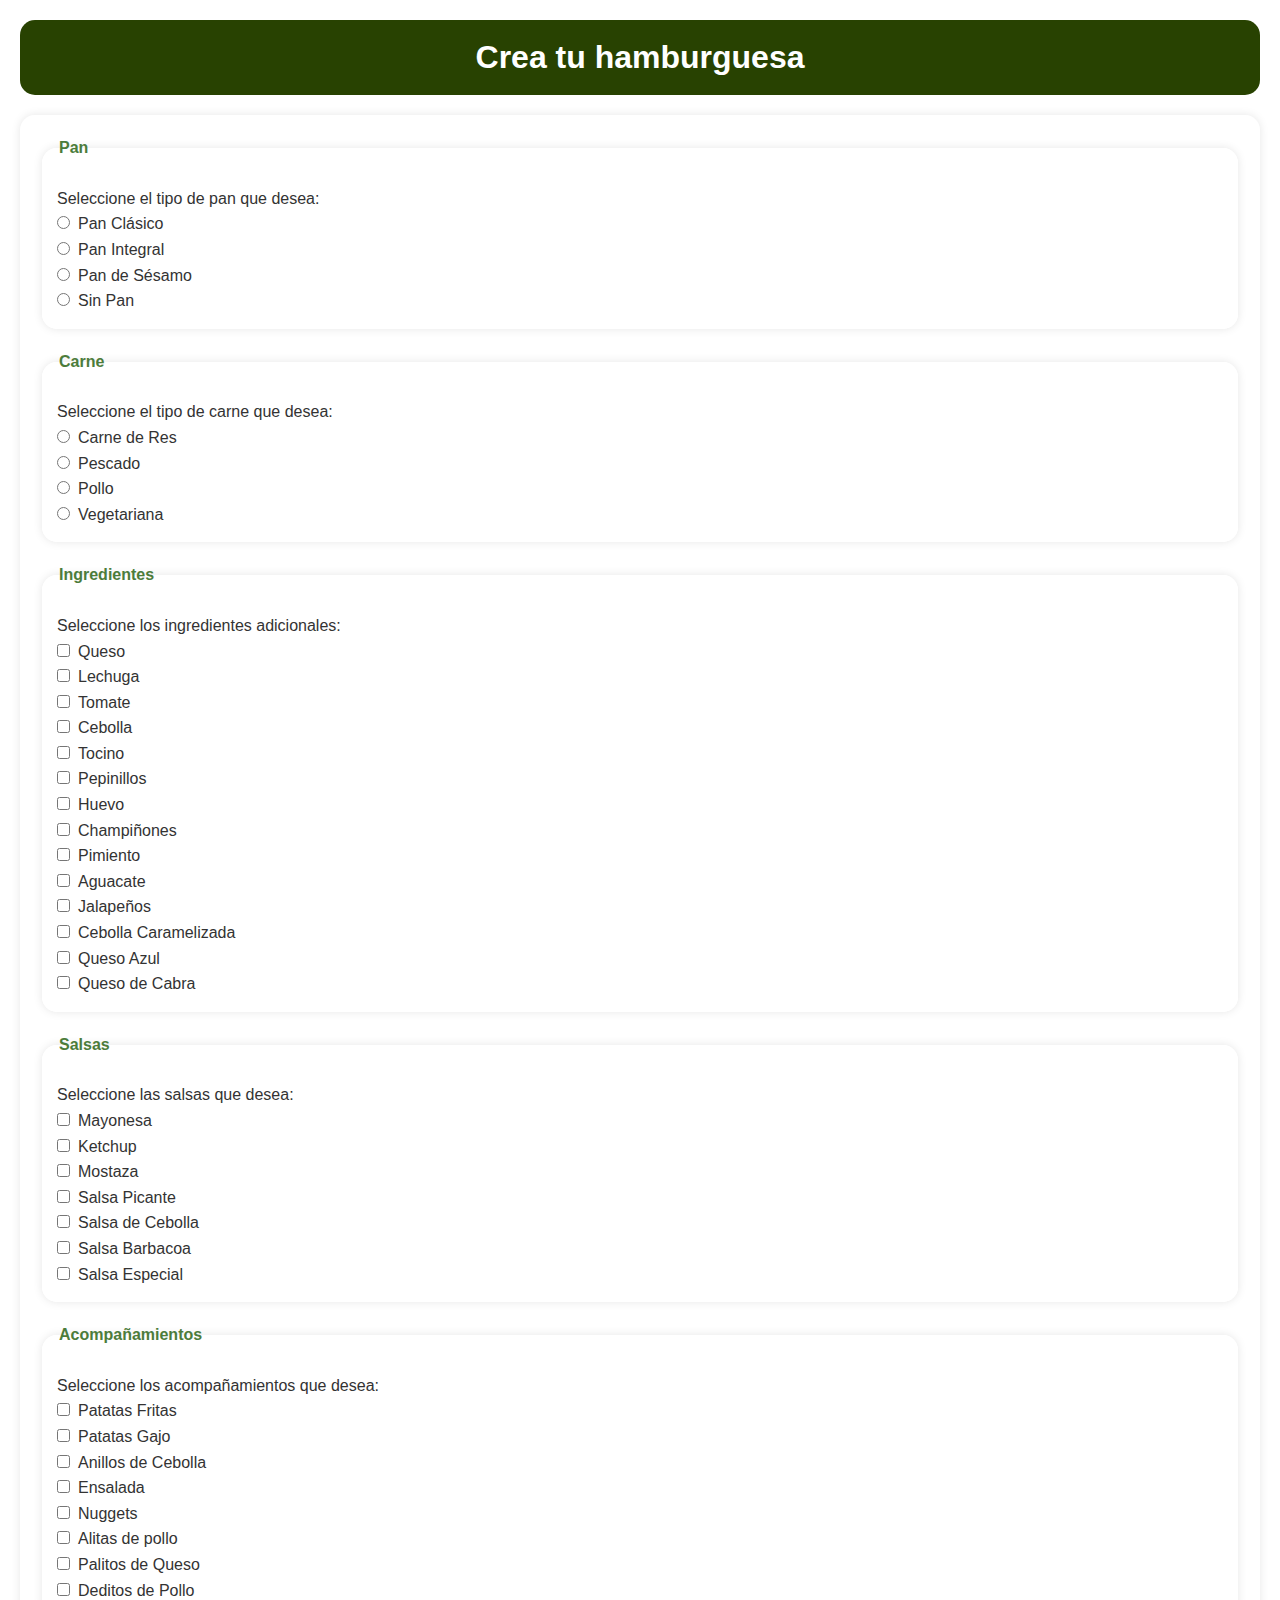
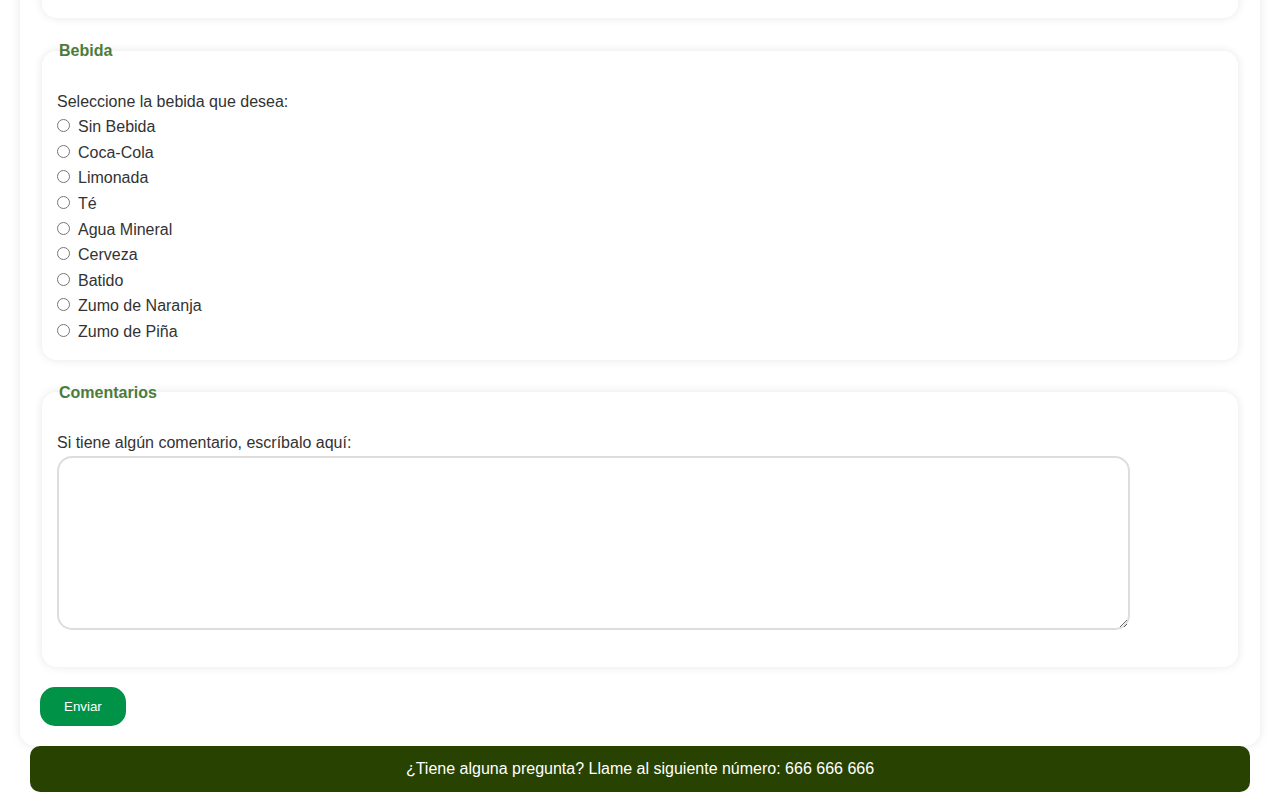
==== HamburgesasAnaLaRana/burgermenu.html @ 92051676 "ldksldjk" ====
<!DOCTYPE html>
<html lang="en">

<head>
    <meta charset="UTF-8">
    <meta name="description" content="Hamburguesería Ana la Rana">
    <title>Hamburguesería Ana la Rana</title>
    <link rel="stylesheet" href="estilos.css">
</head>

<body>
    <h1 id="creatucombo">Crea tu hamburguesa</h1>
    <form action="/form_combo" method="post">
        <fieldset>
            <legend>Pan</legend>
            <p>Seleccione el tipo de pan que desea:</p>
            <input type="radio" name="pan" value="clasico">Pan Clásico<br>
            <input type="radio" name="pan" value="integral">Pan Integral<br>
            <input type="radio" name="pan" value="sesamo">Pan de Sésamo<br>
            <input type="radio" name="pan" value="sinpan">Sin Pan<br>
        </fieldset>

        <fieldset>
            <legend>Carne</legend>
            <p>Seleccione el tipo de carne que desea:</p>
            <input type="radio" name="carne" value="res">Carne de Res<br>
            <input type="radio" name="carne" value="pescado">Pescado<br>
            <input type="radio" name="carne" value="pollo">Pollo<br>
            <input type="radio" name="carne" value="vegetariana">Vegetariana<br>
        </fieldset>

        <fieldset>
            <legend>Ingredientes</legend>
            <p>Seleccione los ingredientes adicionales:</p>
            <input type="checkbox" name="ingredientes[]" value="queso">Queso<br>
            <input type="checkbox" name="ingredientes[]" value="lechuga">Lechuga<br>

            <input type="checkbox" name="ingredientes[]" value="tomate">Tomate<br>
            <input type="checkbox" name="ingredientes[]" value="cebolla">Cebolla<br>
            <input type="checkbox" name="ingredientes[]" value="tocino">Tocino<br>
            <input type="checkbox" name="ingredientes[]" value="pepinillos">Pepinillos<br>
            <input type="checkbox" name="ingredientes[]" value="huevo">Huevo<br>
            <input type="checkbox" name="ingredientes[]" value="champinones">Champiñones<br>
            <input type="checkbox" name="ingredientes[]" value="pimiento">Pimiento<br>
            <input type="checkbox" name="ingredientes[]" value="aguacate">Aguacate<br>
            <input type="checkbox" name="ingredientes[]" value="jalapenos">Jalapeños<br>
            <input type="checkbox" name="ingredientes[]" value="cebolla caramelizada">Cebolla Caramelizada<br>
            <input type="checkbox" name="ingredientes[]" value="queso azul">Queso Azul<br>
            <input type="checkbox" name="ingredientes[]" value="queso de cabra">Queso de Cabra<br>
        </fieldset>

        <fieldset>
            <legend>Salsas</legend>
            <p>Seleccione las salsas que desea:</p>
            <input type="checkbox" name="salsas[]" value="mayonesa">Mayonesa<br>
            <input type="checkbox" name="salsas[]" value="ketchup">Ketchup<br>
            <input type="checkbox" name="salsas[]" value="mostaza">Mostaza<br>
            <input type="checkbox" name="salsas[]" value="salsapicante">Salsa Picante<br>
            <input type="checkbox" name="salsas[]" value="salsacebolla">Salsa de Cebolla<br>
            <input type="checkbox" name="salsas[]" value="barbacoa">Salsa Barbacoa<br>
            <input type="checkbox" name="salsas[]" value="salsaespecial">Salsa Especial<br>
        </fieldset>

        <fieldset>
            <legend>Acompañamientos</legend>
            <p>Seleccione los acompañamientos que desea:</p>
            <input type="checkbox" name="acompanamientos[]" value="papasfritas">Patatas Fritas<br>
            <input type="checkbox" name="acompanamientos[]" value="papasgajo">Patatas Gajo<br>
            <input type="checkbox" name="acompanamientos[]" value="anilloscebolla">Anillos de Cebolla<br>
            <input type="checkbox" name="acompanamientos[]" value="ensalada">Ensalada<br>
            <input type="checkbox" name="acompanamientos[]" value="nuggets">Nuggets<br>
            <input type="checkbox" name="acompanamientos[]" value="alitas">Alitas de pollo<br>
            <input type="checkbox" name="acompanamientos[]" value="palitosqueso">Palitos de Queso<br>
            <input type="checkbox" name="acompanamientos[]" value="deditospollo">Deditos de Pollo<br>

        </fieldset>

        <fieldset>
            <legend>Bebida</legend>
            <p>Seleccione la bebida que desea:</p>
            <input type="radio" name="bebida" value="sinbebida">Sin Bebida<br>
            <input type="radio" name="bebida" value="cocacola">Coca-Cola<br>
            <input type="radio" name="bebida" value="limonada">Limonada<br>
            <input type="radio" name="bebida" value="te">Té<br>
            <input type="radio" name="bebida" value="aguamineral">Agua Mineral<br>
            <input type="radio" name="bebida" value="cerveza">Cerveza<br>
            <input type="radio" name="bebida" value="batido">Batido<br>
            <input type="radio" name="bebida" value="zumonaranja">Zumo de Naranja<br>
            <input type="radio" name="bebida" value="zumopina">Zumo de Piña<br>
        </fieldset>

        <fieldset>
            <legend>Comentarios</legend>
            <p>Si tiene algún comentario, escríbalo aquí:</p>
            <textarea name="comentarios" rows="10" cols="30"></textarea>
        </fieldset>
        <input type="submit" value="Enviar">
    </form>

    <footer>
        <p>¿Tiene alguna pregunta? Llame al siguiente número: 666 666 666</p>
    </footer>

</body>

</html>
---- HamburgesasAnaLaRana/estilos.css ----
/* Reset de estilos */
body, h1, h2, ul, li, p, textarea, input {
    margin: 0;
    padding: 0;
}

body {
    font-family: 'Arial', sans-serif;
    line-height: 1.6;
    background: url('ranacute.png') center center no-repeat; /* Centra la imagen y evita la repetición */
    background-size: cover; /* Ajusta el tamaño vertical al 70%, puedes ajustar este valor según tus necesidades */
    background-attachment: fixed; /* Fija la imagen para que no se mueva al hacer scroll */
    color: #333;
    border-radius: 50%;
}

header, footer {
    max-width: 1200px; /* Ancho máximo del elemento */
    margin: 0 auto; /* Centra el elemento en el espacio restante horizontalmente */
    border-radius: 10px; /* Bordes más redondos */

}

header {
    background-color: rgb(40, 66, 1); /* Rojo oscuro */
    color: #fff;
    padding: 10px;
    text-align: center;
}

main {
    margin: 20px;
}


section#Menu {
    background-color: #ffffff; /* Fondo blanco para la sección del menú */
    padding: 10px;
    border-radius: 10px; /* Bordes más redondos */
    box-shadow: 0 0 10px rgba(0, 0, 0, 0.1);
    display: flex; /* Hacer que los elementos internos sean flexibles */
    justify-content: space-between; /* Espacio entre los elementos flexibles */
    align-items: center; /* Centrar los elementos flexibles */
}

section#Menu h2 {
    color: rgb(0, 0, 0);
    margin-bottom: 10px;
    
}

ul {
    list-style: none;
}

menu-links {
    display: flex; /* Hacer que los enlaces sean flexibles */
    align-items: center; /* Centrar verticalmente los enlaces */
}

li {
    display: inline-block;
    margin-right: 20px;
}

a {
    text-decoration: none;
    color: #3b7c49; /* Morado oscuro */
    font-weight: bold;
    font-size: 16px;
    transition: color 0.3s ease;
}


a:hover {
    color: #333;
}

footer {
    border-radius: 10px; /* Bordes más redondos */
    color: #fff;
    background-color: rgb(40, 66, 1); /* verde más oscuro */
    text-align: center;
    padding: 10px;
    max-width: 1200px; /* Ancho máximo del elemento */
    margin: 0 auto; /* Centra el elemento en el espacio restante horizontalmente */
}

/* Estilos específicos para el formulario */

/* Estilo adicional para la caja de comentarios */
#comentario-box {
    background-color: #60a04c;
    color: #fff; /* Texto blanco */
    padding: 10px;
    border-radius: 10px;
    margin-bottom: 10px;
    text-align: center;
}
form {
    background: rgba(255, 255, 255, 0.5); /* Fondo blanco con 70% de opacidad */
    padding: 20px;
    border-radius: 15px;
    box-shadow: 0 0 10px rgba(0, 0, 0, 0.1);
    margin-top: 20px;
}



fieldset {
    margin-bottom: 20px;
    border: 0; /* Elimina el borde del fieldset */
    padding: 15px;
    border-radius: 15px;
    background-color: #fff; /* Color de fondo blanco */
    box-shadow: 0 0 10px rgba(0, 0, 0, 0.1);
}

legend {
    font-weight: bold;
    color: #4c7c3b;
    margin-bottom: 10px;
}

input[type="radio"],
input[type="checkbox"] {
    margin-right: 8px; /* Espacio entre los radio y checkbox */
}

textarea {
    width: 90%; /* Ajusta el ancho del textarea al 90% */
    padding: 10px;
    border: 2px solid #ddd; /* Borde más grueso */
    border-radius: 15px; /* Bordes más redondos */
    margin-bottom: 15px; /* Más espacio en la parte inferior */
}

input[type="submit"] {
    background-color: rgb(0 146 70);
    color: #fff;
    padding: 12px 24px; /* Ajuste del tamaño del botón */
    border: none;
    border-radius: 15px; /* Bordes más redondos */
    cursor: pointer;
    transition: background-color 0.3s ease;
}

input[type="submit"]:hover {
    background-color: #333;
}

#creatupizza, #creatucombo, #combosALA {
    background-color: rgb(40, 66, 1);
    color: #fff;
    padding: 12px 24px; /* Ajuste del tamaño del botón */
    border: none;
    border-radius: 15px; /* Bordes más redondos */
    cursor: pointer;
    transition: background-color 0.3s ease;
    text-align: center; /* Centro horizontal del texto */
}

/* Estilos de inicio de sesion */
#login-box {
    border: 1px solid #ddd;
    width: 70%;
    margin: 20px auto 70px;
    border-radius: 10px;
    padding: 20px;
    background-color: rgba(242, 242, 242, 0.5); /* Morado oscuro */
    box-shadow: 0 0 10px rgba(0, 0, 0, 0.1);
}
#login-box h2 {
    color: #333;
}

#login-box form {
    display: flex;
    flex-direction: column;
}

#login-box label {
    margin-bottom: 5px;
}

#login-box input {
    padding: 8px;
    margin-bottom: 10px;
    border: 1px solid #ddd;
    border-radius: 5px;
}

#login-box button {
    background-color: #4c7c3b;
    color: #fff;
    padding: 10px;
    border: none;
    border-radius: 5px;
    cursor: pointer;
    transition: background-color 0.3s ease;
}

#login-box button:hover {
    background-color: #333;
}

/* Estilos específicos para el formulario de registro */
#registro-box {
    border: 1px solid #ddd;
    border-radius: 10px;
    padding: 20px;
    width: 70%;
    margin: 20px auto 70px;
    background-color: rgba(255, 255, 255, 0.788);
    box-shadow: 0 0 10px rgba(0, 0, 0, 0.1);
}

#registro-box h2 {
    color: #333;
}

#registro-box form {
    display: flex;
    flex-direction: column;
}

#registro-box label {
    margin-bottom: 5px;
}

#registro-box input {
    padding: 8px;
    margin-bottom: 10px;
    border: 1px solid #ddd;
    border-radius: 5px;
}

#registro-box button {
    background-color: rgb(0, 146, 70);
    color: #fff;
    padding: 10px;
    border: none;
    border-radius: 5px;
    cursor: pointer;
    transition: background-color 0.3s ease;
}

#registro-box button:hover {
    background-color: #333;
}

#registro-box p {
    margin-top: 10px;
    text-align: center;
}

/* Estilos específicos para los combos Ana la Rana*/
body {
    font-family: Arial, sans-serif;
    margin: 20px;
}

h1 {
    text-align: center;
    margin-bottom: 20px; /* Añadimos un margen inferior al título */
}

.combo {
    border: 1px solid #ccc;
    padding: 10px;
    margin-bottom: 20px;
    transition: background-color 0.3s;
    background-color: #fff; /* Color de fondo blanco */
    box-shadow: 0 0 10px rgba(0, 0, 0, 0.1);
    border-radius: 10px;
    
}

.combo:hover {
    background-color: rgb(124, 205, 211);
}

.combo h2 {
    color: rgb(3, 39, 20);
}

.combo ul {
    list-style-type: none;
    padding: 0;
}

.combo li {
    margin-bottom: 5px;
}
.combo {
    border: 1px solid #ccc;
    padding: 10px;
    margin-bottom: 20px;
    transition: background-color 0.3s;
    border-radius: 10px;
    cursor: pointer;
}


#enviarBtn {
    display: block;
    margin: 20px auto;
    padding: 10px 20px;
    font-size: 16px;
    cursor: pointer;
}
.combo {
    border: 1px solid #ccc;
    padding: 10px;
    margin-bottom: 20px;
    border-radius: 10px;
}

.combo label {
    cursor: pointer;
    display: block;
    padding: 10px;
}

.combo input {
    display: none;
}

.combo input:checked + label {
    background-color: rgb(124, 205, 211)
}

#enviarBtn {
    display: block;
    margin: 20px auto;
    padding: 10px 20px;
    font-size: 16px;
    cursor: pointer;
}
/* Estilo para el comentario */
.precio-combos {
    background-color: #60a04c;
    color: #fff; /* Texto blanco */
    padding: 10px;
    border-radius: 10px;
    margin-bottom: 10px;
    text-align: center;
}
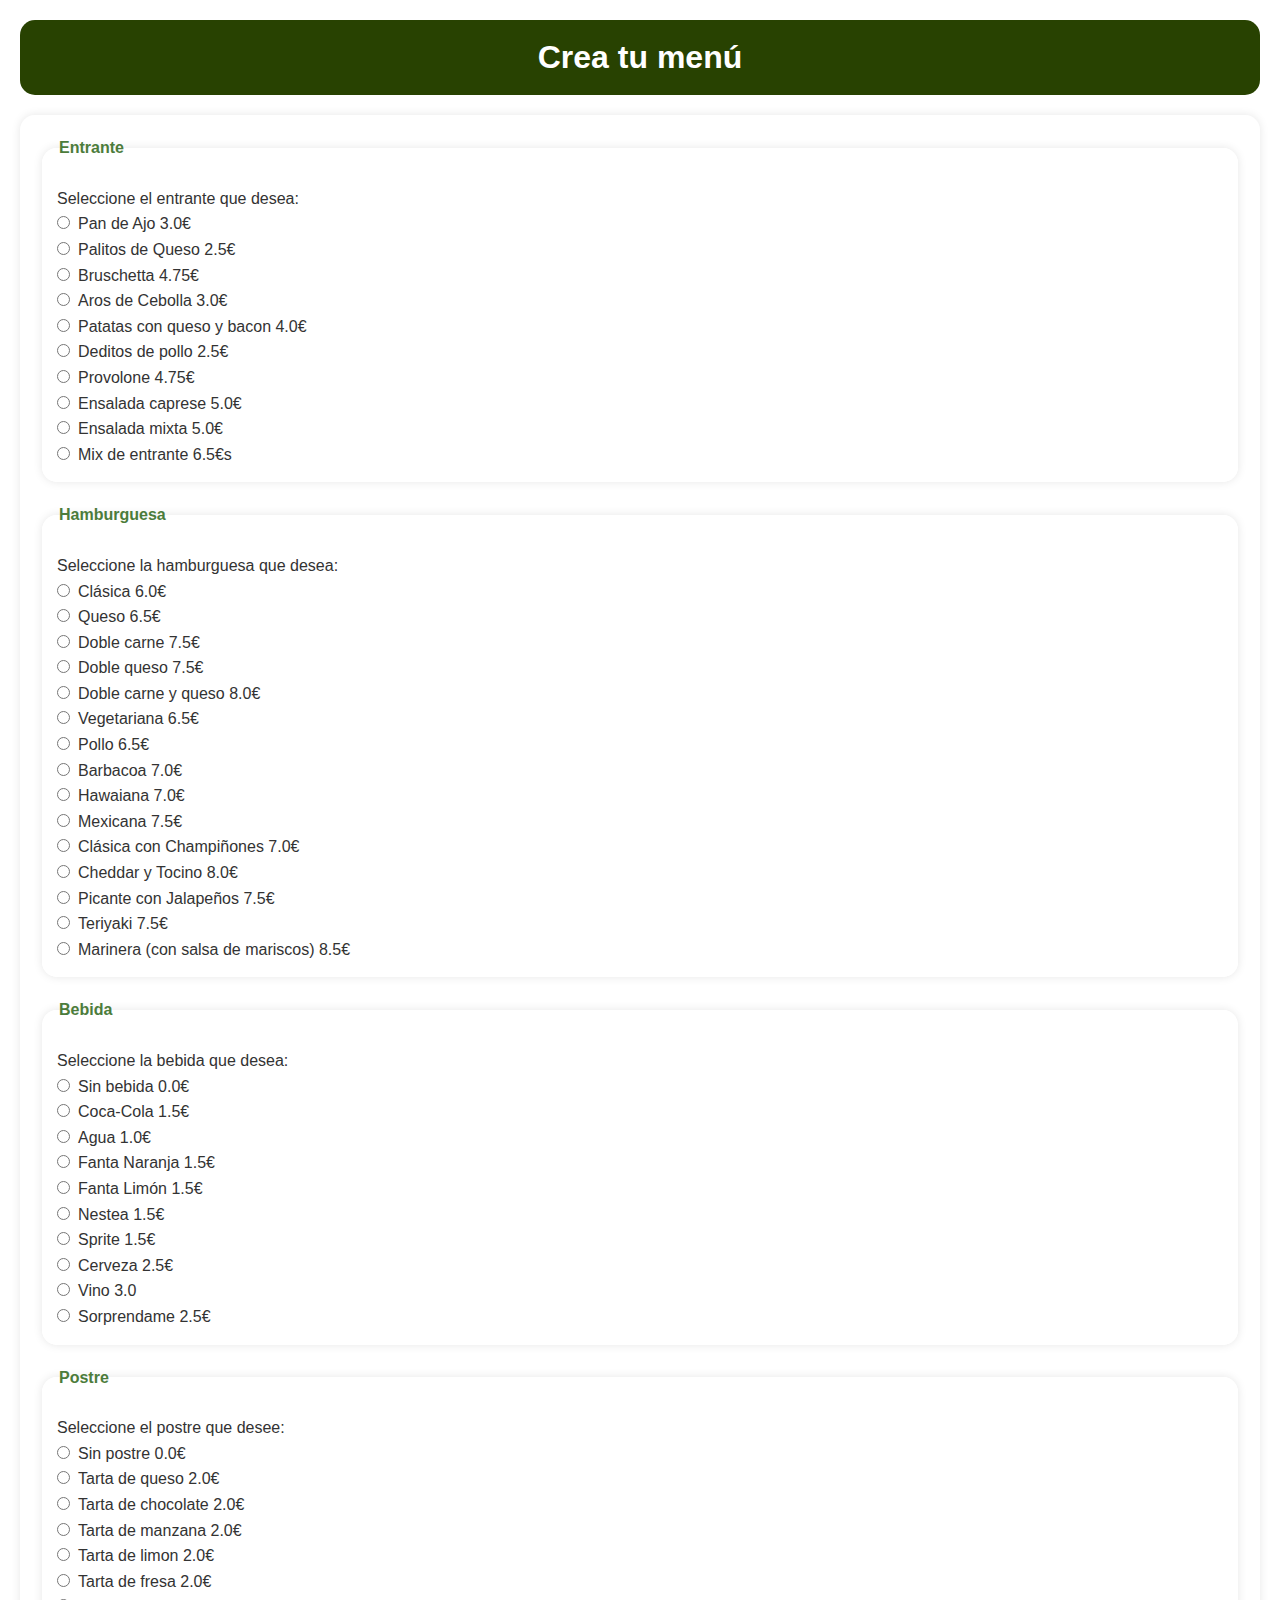
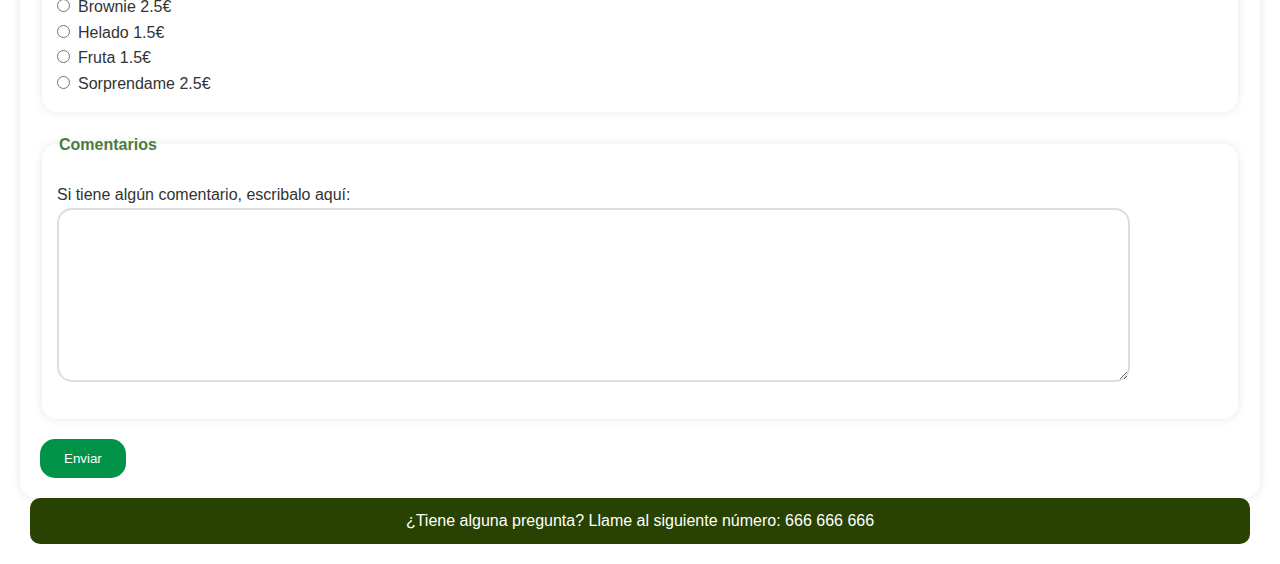
==== commit 7a90705a: "sdfsdf" ====
--- a/HamburgesasAnaLaRana/burgermenu.html
+++ b/HamburgesasAnaLaRana/burgermenu.html
@@ -3,95 +3,83 @@
 
 <head>
     <meta charset="UTF-8">
-    <meta name="description" content="Hamburguesería Ana la Rana">
-    <title>Hamburguesería Ana la Rana</title>
+    <meta name="description" content="Pizzería Ana la Rana">
+    <title>Pizzería Ana la Rana</title>
     <link rel="stylesheet" href="estilos.css">
 </head>
 
 <body>
-    <h1 id="creatucombo">Crea tu hamburguesa</h1>
-    <form action="/form_combo" method="post">
+    <h1 id = "creatucombo">Crea tu menú</h1>
+    <form action = "/form_combo" method = "post">
         <fieldset>
-            <legend>Pan</legend>
-            <p>Seleccione el tipo de pan que desea:</p>
-            <input type="radio" name="pan" value="clasico">Pan Clásico<br>
-            <input type="radio" name="pan" value="integral">Pan Integral<br>
-            <input type="radio" name="pan" value="sesamo">Pan de Sésamo<br>
-            <input type="radio" name="pan" value="sinpan">Sin Pan<br>
-        </fieldset>
+            <legend>Entrante</legend>
+            <p>Seleccione el entrante que desea:</p>
+            <input type="radio" name="entrante" value="pan de ajo">Pan de Ajo 3.0€<br>
+            <input type="radio" name="entrante" value="palitos de queso">Palitos de Queso 2.5€<br>
+            <input type="radio" name="entrante" value="bruschetta">Bruschetta 4.75€<br>
+            <input type="radio" name="entrante" value="aros de cebolla">Aros de Cebolla 3.0€<br>
+            <input type="radio" name="entrante" value="patatas queso bacon">Patatas con queso y bacon 4.0€<br>
+            <input type="radio" name="entrante" value="deditos pollo">Deditos de pollo 2.5€<br>
+            <input type="radio" name="entrante" value="provolone">Provolone 4.75€<br>
+            <input type="radio" name="entrante" value="ensalada caprese">Ensalada caprese 5.0€<br>
+            <input type="radio" name="entrante" value="ensalada mixta">Ensalada mixta 5.0€<br>
+            <input type="radio" name="entrante" value="mix entrantes">Mix de entrante 6.5€s<br>
+        </fieldset>           
 
         <fieldset>
-            <legend>Carne</legend>
-            <p>Seleccione el tipo de carne que desea:</p>
-            <input type="radio" name="carne" value="res">Carne de Res<br>
-            <input type="radio" name="carne" value="pescado">Pescado<br>
-            <input type="radio" name="carne" value="pollo">Pollo<br>
-            <input type="radio" name="carne" value="vegetariana">Vegetariana<br>
-        </fieldset>
-
-        <fieldset>
-            <legend>Ingredientes</legend>
-            <p>Seleccione los ingredientes adicionales:</p>
-            <input type="checkbox" name="ingredientes[]" value="queso">Queso<br>
-            <input type="checkbox" name="ingredientes[]" value="lechuga">Lechuga<br>
-
-            <input type="checkbox" name="ingredientes[]" value="tomate">Tomate<br>
-            <input type="checkbox" name="ingredientes[]" value="cebolla">Cebolla<br>
-            <input type="checkbox" name="ingredientes[]" value="tocino">Tocino<br>
-            <input type="checkbox" name="ingredientes[]" value="pepinillos">Pepinillos<br>
-            <input type="checkbox" name="ingredientes[]" value="huevo">Huevo<br>
-            <input type="checkbox" name="ingredientes[]" value="champinones">Champiñones<br>
-            <input type="checkbox" name="ingredientes[]" value="pimiento">Pimiento<br>
-            <input type="checkbox" name="ingredientes[]" value="aguacate">Aguacate<br>
-            <input type="checkbox" name="ingredientes[]" value="jalapenos">Jalapeños<br>
-            <input type="checkbox" name="ingredientes[]" value="cebolla caramelizada">Cebolla Caramelizada<br>
-            <input type="checkbox" name="ingredientes[]" value="queso azul">Queso Azul<br>
-            <input type="checkbox" name="ingredientes[]" value="queso de cabra">Queso de Cabra<br>
-        </fieldset>
-
-        <fieldset>
-            <legend>Salsas</legend>
-            <p>Seleccione las salsas que desea:</p>
-            <input type="checkbox" name="salsas[]" value="mayonesa">Mayonesa<br>
-            <input type="checkbox" name="salsas[]" value="ketchup">Ketchup<br>
-            <input type="checkbox" name="salsas[]" value="mostaza">Mostaza<br>
-            <input type="checkbox" name="salsas[]" value="salsapicante">Salsa Picante<br>
-            <input type="checkbox" name="salsas[]" value="salsacebolla">Salsa de Cebolla<br>
-            <input type="checkbox" name="salsas[]" value="barbacoa">Salsa Barbacoa<br>
-            <input type="checkbox" name="salsas[]" value="salsaespecial">Salsa Especial<br>
-        </fieldset>
-
-        <fieldset>
-            <legend>Acompañamientos</legend>
-            <p>Seleccione los acompañamientos que desea:</p>
-            <input type="checkbox" name="acompanamientos[]" value="papasfritas">Patatas Fritas<br>
-            <input type="checkbox" name="acompanamientos[]" value="papasgajo">Patatas Gajo<br>
-            <input type="checkbox" name="acompanamientos[]" value="anilloscebolla">Anillos de Cebolla<br>
-            <input type="checkbox" name="acompanamientos[]" value="ensalada">Ensalada<br>
-            <input type="checkbox" name="acompanamientos[]" value="nuggets">Nuggets<br>
-            <input type="checkbox" name="acompanamientos[]" value="alitas">Alitas de pollo<br>
-            <input type="checkbox" name="acompanamientos[]" value="palitosqueso">Palitos de Queso<br>
-            <input type="checkbox" name="acompanamientos[]" value="deditospollo">Deditos de Pollo<br>
+            <legend>Hamburguesa</legend>
+            <p>Seleccione la hamburguesa que desea:</p>
+            <input type="radio" name="burger" value="clásica">Clásica 6.0€<br>
+            <input type="radio" name="burger" value="queso">Queso 6.5€<br>
+            <input type="radio" name="burger" value="doble carne">Doble carne 7.5€<br>
+            <input type="radio" name="burger" value="doble queso">Doble queso 7.5€<br>
+            <input type="radio" name="burger" value="doble carne queso">Doble carne y queso 8.0€<br>
+            <input type="radio" name="burger" value="vegetariana">Vegetariana 6.5€<br>
+            <input type="radio" name="burger" value="pollo">Pollo 6.5€<br>
+            <input type="radio" name="burger" value="barbacoa">Barbacoa 7.0€<br>
+            <input type="radio" name="burger" value="hawaiana">Hawaiana 7.0€<br>
+            <input type="radio" name="burger" value="mexicana">Mexicana 7.5€<br>
+            <input type="radio" name="burger" value="clásica con champiñones">Clásica con Champiñones 7.0€<br>
+            <input type="radio" name="burger" value="cheddar y tocino">Cheddar y Tocino 8.0€<br>
+            <input type="radio" name="burger" value="picante con jalapeños">Picante con Jalapeños 7.5€<br>
+            <input type="radio" name="burger" value="teriyaki">Teriyaki 7.5€<br>
+            <input type="radio" name="burger" value="marinera">Marinera (con salsa de mariscos) 8.5€<br>
 
         </fieldset>
 
         <fieldset>
             <legend>Bebida</legend>
             <p>Seleccione la bebida que desea:</p>
-            <input type="radio" name="bebida" value="sinbebida">Sin Bebida<br>
-            <input type="radio" name="bebida" value="cocacola">Coca-Cola<br>
-            <input type="radio" name="bebida" value="limonada">Limonada<br>
-            <input type="radio" name="bebida" value="te">Té<br>
-            <input type="radio" name="bebida" value="aguamineral">Agua Mineral<br>
-            <input type="radio" name="bebida" value="cerveza">Cerveza<br>
-            <input type="radio" name="bebida" value="batido">Batido<br>
-            <input type="radio" name="bebida" value="zumonaranja">Zumo de Naranja<br>
-            <input type="radio" name="bebida" value="zumopina">Zumo de Piña<br>
+            <input type="radio" name="bebida" value="Sin bebida">Sin bebida 0.0€<br>
+            <input type="radio" name="bebida" value="cocacola">Coca-Cola 1.5€<br>
+            <input type="radio" name="bebida" value="Agua">Agua 1.0€<br>
+            <input type="radio" name="bebida" value="fantanaranja">Fanta Naranja 1.5€<br>
+            <input type="radio" name="bebida" value="fantalimon">Fanta Limón 1.5€<br>
+            <input type="radio" name="bebida" value="nestea">Nestea 1.5€<br>
+            <input type="radio" name="bebida" value="sprite">Sprite 1.5€<br>
+            <input type="radio" name="bebida" value="cerveza">Cerveza 2.5€<br>
+            <input type="radio" name="bebida" value="vino">Vino 3.0<br>
+            <input type="radio" name="bebida" value="Sorprendame">Sorprendame 2.5€<br>
+        </fieldset>
+
+        <fieldset>
+            <legend>Postre</legend>
+            <p>Seleccione el postre que desee:</p>
+            <input type="radio" name="postre" value="Sin postre">Sin postre 0.0€<br>
+            <input type="radio" name="postre" value="Tarta de queso">Tarta de queso 2.0€<br>
+            <input type="radio" name="postre" value="Tarta de chocolate">Tarta de chocolate 2.0€<br>
+            <input type="radio" name="postre" value="Tarta de manzana">Tarta de manzana 2.0€<br>
+            <input type="radio" name="postre" value="Tarta de limon">Tarta de limon 2.0€<br>
+            <input type="radio" name="postre" value="Tarta de fresa">Tarta de fresa 2.0€<br>
+            <input type="radio" name="postre" value="Brownie">Brownie 2.5€<br>
+            <input type="radio" name="postre" value="Helado">Helado 1.5€<br>
+            <input type="radio" name="postre" value="Fruta">Fruta 1.5€<br>
+            <input type="radio" name="postre" value="Sorprendame">Sorprendame 2.5€<br>
         </fieldset>
 
         <fieldset>
             <legend>Comentarios</legend>
-            <p>Si tiene algún comentario, escríbalo aquí:</p>
+            <p>Si tiene algún comentario, escribalo aquí:</p>
             <textarea name="comentarios" rows="10" cols="30"></textarea>
         </fieldset>
         <input type="submit" value="Enviar">
@@ -100,7 +88,5 @@
     <footer>
         <p>¿Tiene alguna pregunta? Llame al siguiente número: 666 666 666</p>
     </footer>
-
-</body>
-
-</html>
+    
+</body>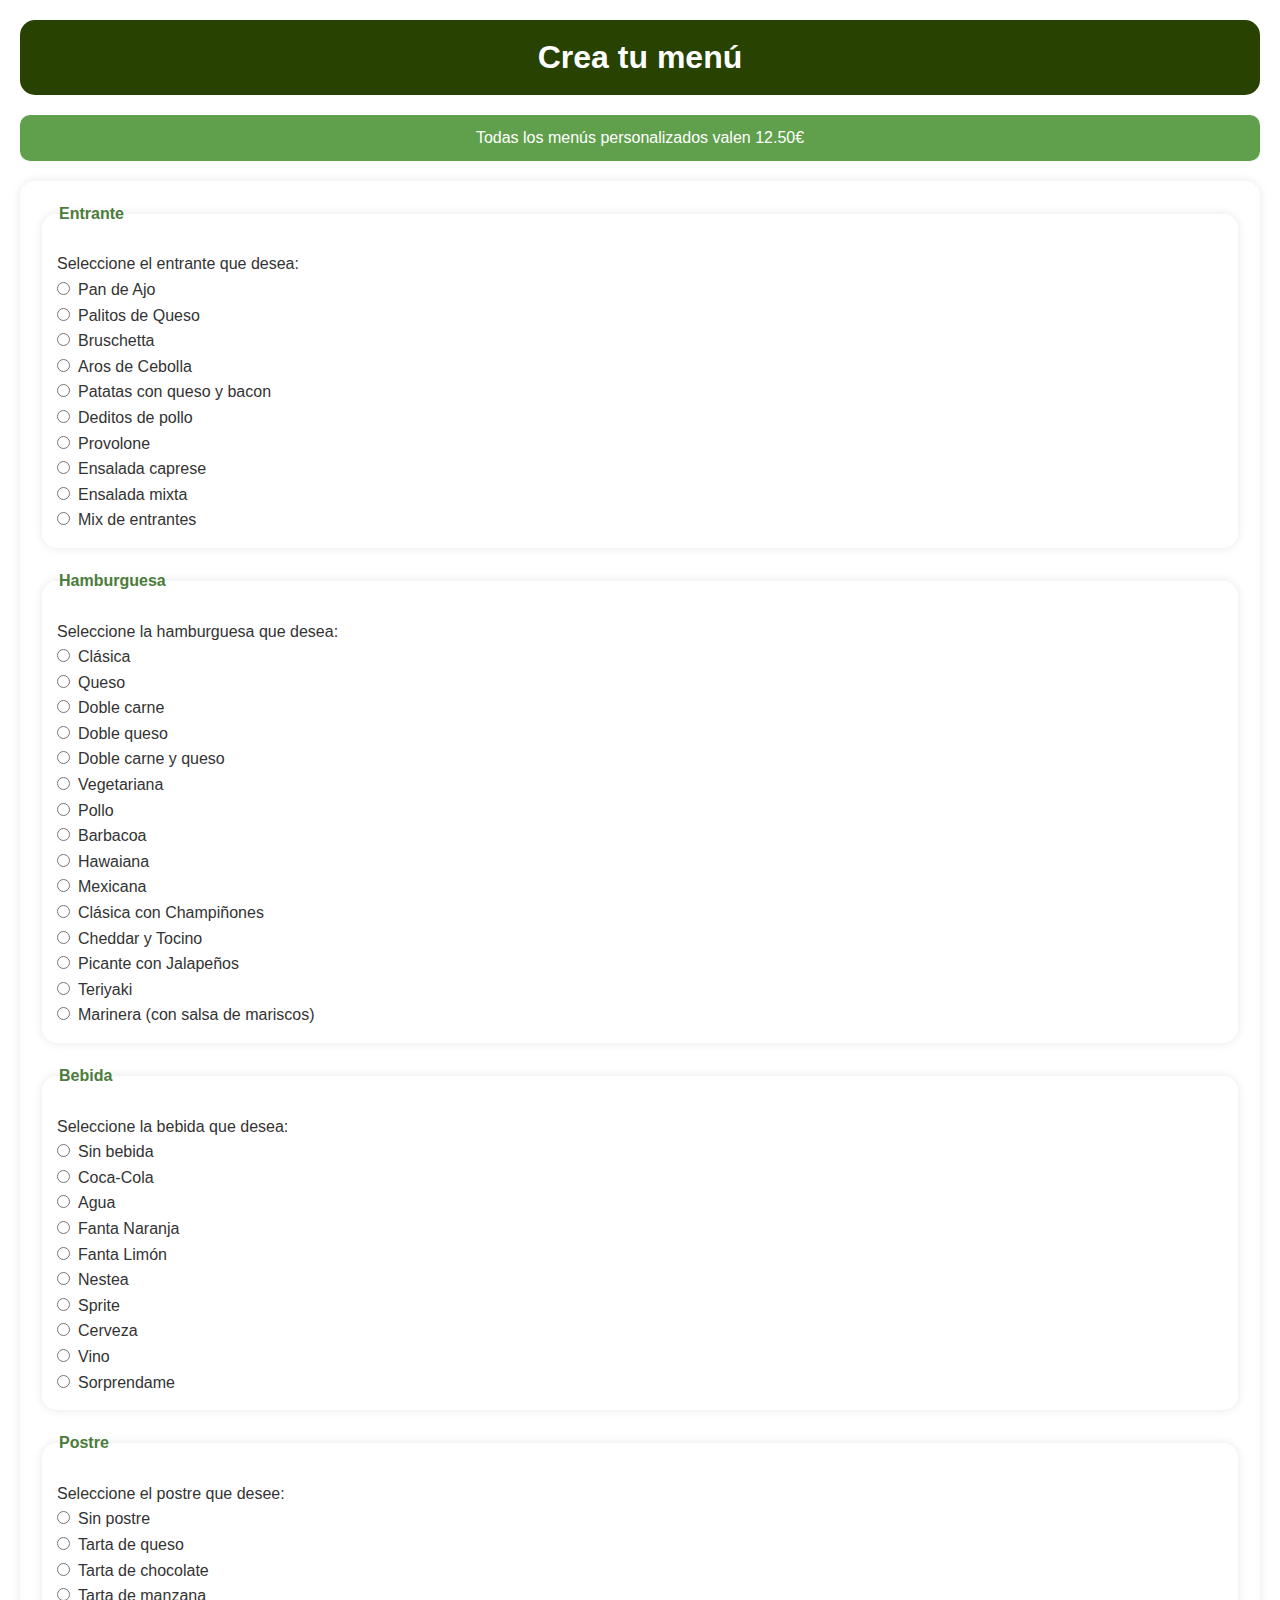
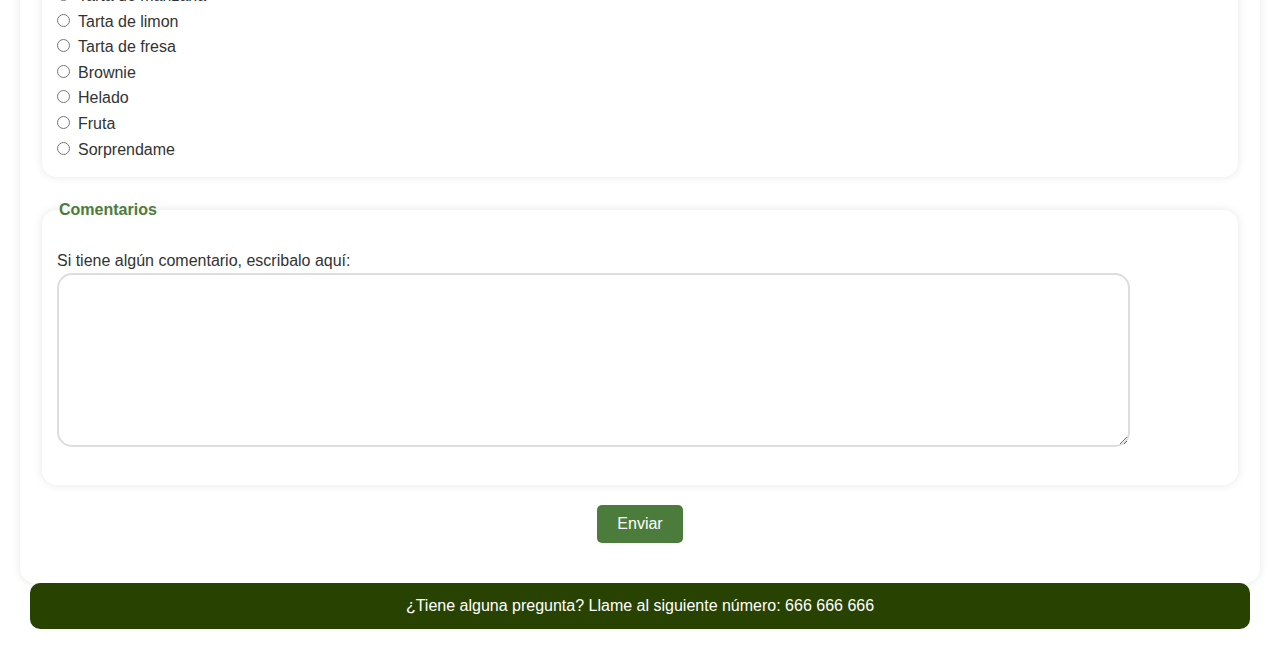
==== commit fd3940a4: "dfghdfg" ====
--- a/HamburgesasAnaLaRana/burgermenu.html
+++ b/HamburgesasAnaLaRana/burgermenu.html
@@ -6,75 +6,77 @@
     <meta name="description" content="Pizzería Ana la Rana">
     <title>Pizzería Ana la Rana</title>
     <link rel="stylesheet" href="estilos.css">
+    <script src = "mi_script.js"></script>
 </head>
 
 <body>
     <h1 id = "creatucombo">Crea tu menú</h1>
-    <form action = "/form_combo" method = "post">
+    <p id = "comentario-box">Todas los menús personalizados valen 12.50€</p>
+    <form id = "pedidoForm", onsubmit="return añadir_al_carrito_menu()">
         <fieldset>
             <legend>Entrante</legend>
             <p>Seleccione el entrante que desea:</p>
-            <input type="radio" name="entrante" value="pan de ajo">Pan de Ajo 3.0€<br>
-            <input type="radio" name="entrante" value="palitos de queso">Palitos de Queso 2.5€<br>
-            <input type="radio" name="entrante" value="bruschetta">Bruschetta 4.75€<br>
-            <input type="radio" name="entrante" value="aros de cebolla">Aros de Cebolla 3.0€<br>
-            <input type="radio" name="entrante" value="patatas queso bacon">Patatas con queso y bacon 4.0€<br>
-            <input type="radio" name="entrante" value="deditos pollo">Deditos de pollo 2.5€<br>
-            <input type="radio" name="entrante" value="provolone">Provolone 4.75€<br>
-            <input type="radio" name="entrante" value="ensalada caprese">Ensalada caprese 5.0€<br>
-            <input type="radio" name="entrante" value="ensalada mixta">Ensalada mixta 5.0€<br>
-            <input type="radio" name="entrante" value="mix entrantes">Mix de entrante 6.5€s<br>
+            <input type="radio" name="entrante" value="pan de ajo">Pan de Ajo<br>
+            <input type="radio" name="entrante" value="palitos de queso">Palitos de Queso<br>
+            <input type="radio" name="entrante" value="bruschetta">Bruschetta<br>
+            <input type="radio" name="entrante" value="aros de cebolla">Aros de Cebolla<br>
+            <input type="radio" name="entrante" value="patatas queso bacon">Patatas con queso y bacon<br>
+            <input type="radio" name="entrante" value="deditos pollo">Deditos de pollo<br>
+            <input type="radio" name="entrante" value="provolone">Provolone<br>
+            <input type="radio" name="entrante" value="ensalada caprese">Ensalada caprese<br>
+            <input type="radio" name="entrante" value="ensalada mixta">Ensalada mixta<br>
+            <input type="radio" name="entrante" value="mix entrantes">Mix de entrantes<br>
         </fieldset>           
 
         <fieldset>
             <legend>Hamburguesa</legend>
             <p>Seleccione la hamburguesa que desea:</p>
-            <input type="radio" name="burger" value="clásica">Clásica 6.0€<br>
-            <input type="radio" name="burger" value="queso">Queso 6.5€<br>
-            <input type="radio" name="burger" value="doble carne">Doble carne 7.5€<br>
-            <input type="radio" name="burger" value="doble queso">Doble queso 7.5€<br>
-            <input type="radio" name="burger" value="doble carne queso">Doble carne y queso 8.0€<br>
-            <input type="radio" name="burger" value="vegetariana">Vegetariana 6.5€<br>
-            <input type="radio" name="burger" value="pollo">Pollo 6.5€<br>
-            <input type="radio" name="burger" value="barbacoa">Barbacoa 7.0€<br>
-            <input type="radio" name="burger" value="hawaiana">Hawaiana 7.0€<br>
-            <input type="radio" name="burger" value="mexicana">Mexicana 7.5€<br>
-            <input type="radio" name="burger" value="clásica con champiñones">Clásica con Champiñones 7.0€<br>
-            <input type="radio" name="burger" value="cheddar y tocino">Cheddar y Tocino 8.0€<br>
-            <input type="radio" name="burger" value="picante con jalapeños">Picante con Jalapeños 7.5€<br>
-            <input type="radio" name="burger" value="teriyaki">Teriyaki 7.5€<br>
-            <input type="radio" name="burger" value="marinera">Marinera (con salsa de mariscos) 8.5€<br>
+            <input type="radio" name="burger" value="clásica">Clásica<br>
+            <input type="radio" name="burger" value="queso">Queso<br>
+            <input type="radio" name="burger" value="doble carne">Doble carne<br>
+            <input type="radio" name="burger" value="doble queso">Doble queso<br>
+            <input type="radio" name="burger" value="doble carne queso">Doble carne y queso<br>
+            <input type="radio" name="burger" value="vegetariana">Vegetariana<br>
+            <input type="radio" name="burger" value="pollo">Pollo<br>
+            <input type="radio" name="burger" value="barbacoa">Barbacoa<br>
+            <input type="radio" name="burger" value="hawaiana">Hawaiana<br>
+            <input type="radio" name="burger" value="mexicana">Mexicana<br>
+            <input type="radio" name="burger" value="clásica con champiñones">Clásica con Champiñones<br>
+            <input type="radio" name="burger" value="cheddar y tocino">Cheddar y Tocino<br>
+            <input type="radio" name="burger" value="picante con jalapeños">Picante con Jalapeños<br>
+            <input type="radio" name="burger" value="teriyaki">Teriyaki<br>
+            <input type="radio" name="burger" value="marinera">Marinera (con salsa de mariscos)<br>
 
         </fieldset>
 
         <fieldset>
             <legend>Bebida</legend>
             <p>Seleccione la bebida que desea:</p>
-            <input type="radio" name="bebida" value="Sin bebida">Sin bebida 0.0€<br>
-            <input type="radio" name="bebida" value="cocacola">Coca-Cola 1.5€<br>
-            <input type="radio" name="bebida" value="Agua">Agua 1.0€<br>
-            <input type="radio" name="bebida" value="fantanaranja">Fanta Naranja 1.5€<br>
-            <input type="radio" name="bebida" value="fantalimon">Fanta Limón 1.5€<br>
-            <input type="radio" name="bebida" value="nestea">Nestea 1.5€<br>
-            <input type="radio" name="bebida" value="sprite">Sprite 1.5€<br>
-            <input type="radio" name="bebida" value="cerveza">Cerveza 2.5€<br>
-            <input type="radio" name="bebida" value="vino">Vino 3.0<br>
-            <input type="radio" name="bebida" value="Sorprendame">Sorprendame 2.5€<br>
+            <input type="radio" name="bebida" value="Sin bebida">Sin bebida<br>
+            <input type="radio" name="bebida" value="cocacola">Coca-Cola<br>
+            <input type="radio" name="bebida" value="Agua">Agua<br>
+            <input type="radio" name="bebida" value="fantanaranja">Fanta Naranja<br>
+            <input type="radio" name="bebida" value="fantalimon">Fanta Limón<br>
+            <input type="radio" name="bebida" value="nestea">Nestea<br>
+            <input type="radio" name="bebida" value="sprite">Sprite<br>
+            <input type="radio" name="bebida" value="cerveza">Cerveza<br>
+            <input type="radio" name="bebida" value="vino">Vino<br>
+            <input type="radio" name="bebida" value="Sorprendame">Sorprendame<br>
         </fieldset>
 
         <fieldset>
             <legend>Postre</legend>
             <p>Seleccione el postre que desee:</p>
-            <input type="radio" name="postre" value="Sin postre">Sin postre 0.0€<br>
-            <input type="radio" name="postre" value="Tarta de queso">Tarta de queso 2.0€<br>
-            <input type="radio" name="postre" value="Tarta de chocolate">Tarta de chocolate 2.0€<br>
-            <input type="radio" name="postre" value="Tarta de manzana">Tarta de manzana 2.0€<br>
-            <input type="radio" name="postre" value="Tarta de limon">Tarta de limon 2.0€<br>
-            <input type="radio" name="postre" value="Tarta de fresa">Tarta de fresa 2.0€<br>
-            <input type="radio" name="postre" value="Brownie">Brownie 2.5€<br>
-            <input type="radio" name="postre" value="Helado">Helado 1.5€<br>
-            <input type="radio" name="postre" value="Fruta">Fruta 1.5€<br>
-            <input type="radio" name="postre" value="Sorprendame">Sorprendame 2.5€<br>
+            <input type="radio" name="postre" value="Sin postre">Sin postre<br>
+            <input type="radio" name="postre" value="Tarta de queso">Tarta de queso<br>
+            <input type="radio" name="postre" value="Tarta de chocolate">Tarta de chocolate<br>
+            <input type="radio" name="postre" value="Tarta de manzana">Tarta de manzana<br>
+            <input type="radio" name="postre" value="Tarta de limon">Tarta de limon<br>
+            <input type="radio" name="postre" value="Tarta de fresa">Tarta de fresa<br>
+            <input type="radio" name="postre" value="Brownie">Brownie<br>
+            <input type="radio" name="postre" value="Helado">Helado<br>
+            <input type="radio" name="postre" value="Fruta">Fruta<br>
+            <input type="radio" name="postre" value="Sorprendame">Sorprendame<br>
         </fieldset>
 
         <fieldset>
@@ -82,11 +84,10 @@
             <p>Si tiene algún comentario, escribalo aquí:</p>
             <textarea name="comentarios" rows="10" cols="30"></textarea>
         </fieldset>
-        <input type="submit" value="Enviar">
+        <button id = "enviarBtn" type = "submit"> Enviar </button>
     </form>
 
     <footer>
         <p>¿Tiene alguna pregunta? Llame al siguiente número: 666 666 666</p>
     </footer>
-    
 </body>--- a/HamburgesasAnaLaRana/estilos.css
+++ b/HamburgesasAnaLaRana/estilos.css
@@ -149,7 +149,7 @@
     background-color: #333;
 }
 
-#creatupizza, #creatucombo, #combosALA {
+#creatuburger, #creatucombo, #combosALA {
     background-color: rgb(40, 66, 1);
     color: #fff;
     padding: 12px 24px; /* Ajuste del tamaño del botón */
@@ -159,6 +159,24 @@
     transition: background-color 0.3s ease;
     text-align: center; /* Centro horizontal del texto */
 }
+
+#enviarBtn {
+    display: block;
+    margin: 20px auto;
+    padding: 10px 20px;
+    font-size: 16px;
+    cursor: pointer;
+    background-color: #4c7c3b; /* Color verde */
+    color: #fff; /* Texto blanco */
+    border: none;
+    border-radius: 5px; /* Bordes redondos */
+    transition: background-color 0.3s ease;
+}
+
+#enviarBtn:hover {
+    background-color: #333; /* Cambia el color al pasar el ratón por encima */
+}
+
 
 /* Estilos de inicio de sesion */
 #login-box {
@@ -345,4 +363,10 @@
     border-radius: 10px;
     margin-bottom: 10px;
     text-align: center;
-}+}
+
+#carrito {
+    margin-left: 20px;
+    font-size: 64px;
+    float: right;
+}
